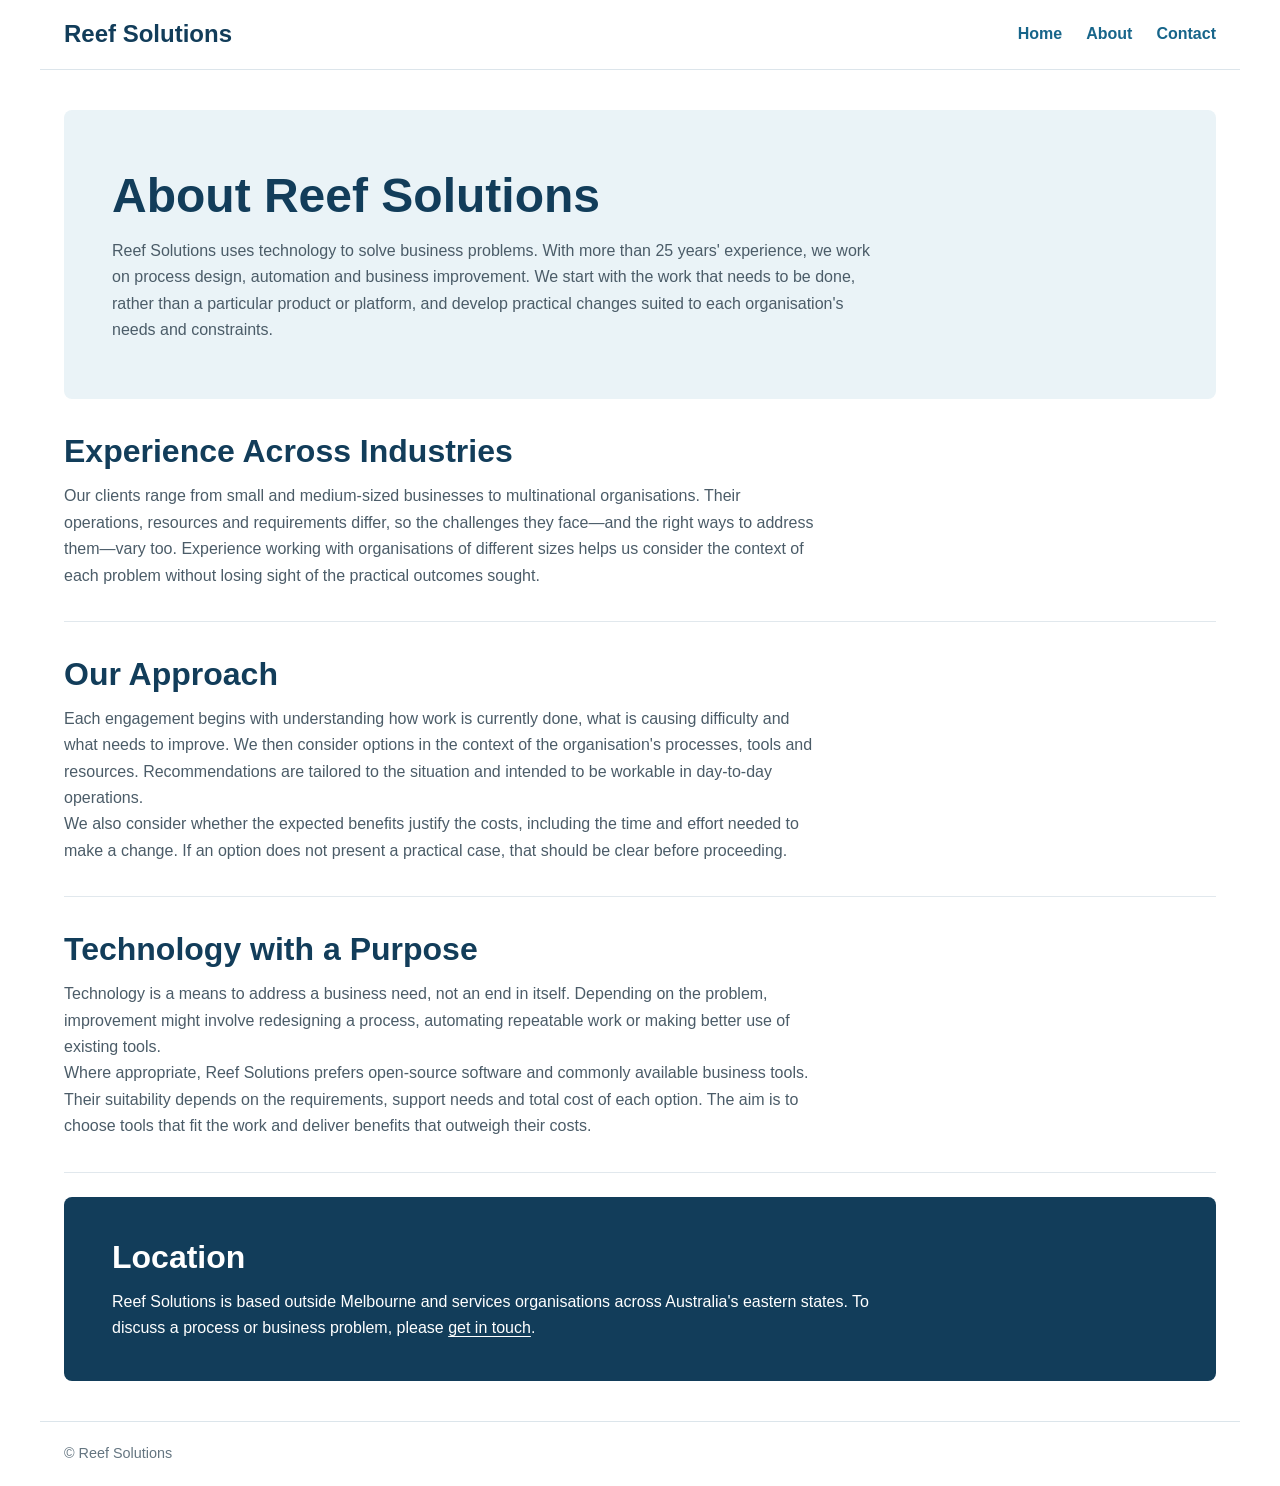
==== about.html @ 9a5fc0f3 "Add About page and update site footer" ====
<!DOCTYPE html>
<html lang="en">
<head>
    <meta charset="UTF-8">
    <meta name="viewport" content="width=device-width, initial-scale=1.0">
    <title>About | Reef Solutions</title>
    <link rel="stylesheet" href="css/styles.css">
</head>
<body>
    <header>
        <h1>Reef Solutions</h1>

        <nav>
            <a href="index.html">Home</a>
            <a href="about.html" aria-current="page">About</a>
            <a href="contact.html">Contact</a>
        </nav>
    </header>

    <main>
        <section>
            <h2>About Reef Solutions</h2>
            <p>
                Reef Solutions uses technology to solve business problems. With more than 25 years' experience,
                we work on process design, automation and business improvement. We start with the work that needs
                to be done, rather than a particular product or platform, and develop practical changes suited to
                each organisation's needs and constraints.
            </p>
        </section>

        <section>
            <h2>Experience Across Industries</h2>
            <p>
                Our clients range from small and medium-sized businesses to multinational organisations. Their
                operations, resources and requirements differ, so the challenges they face—and the right ways to
                address them—vary too. Experience working with organisations of different sizes helps us consider
                the context of each problem without losing sight of the practical outcomes sought.
            </p>
        </section>

        <section>
            <h2>Our Approach</h2>
            <p>
                Each engagement begins with understanding how work is currently done, what is causing difficulty
                and what needs to improve. We then consider options in the context of the organisation's processes,
                tools and resources. Recommendations are tailored to the situation and intended to be workable in
                day-to-day operations.
            </p>
            <p>
                We also consider whether the expected benefits justify the costs, including the time and effort
                needed to make a change. If an option does not present a practical case, that should be clear
                before proceeding.
            </p>
        </section>

        <section>
            <h2>Technology with a Purpose</h2>
            <p>
                Technology is a means to address a business need, not an end in itself. Depending on the problem,
                improvement might involve redesigning a process, automating repeatable work or making better use
                of existing tools.
            </p>
            <p>
                Where appropriate, Reef Solutions prefers open-source software and commonly available business
                tools. Their suitability depends on the requirements, support needs and total cost of each option.
                The aim is to choose tools that fit the work and deliver benefits that outweigh their costs.
            </p>
        </section>

        <section>
            <h2>Location</h2>
            <p>
                Reef Solutions is based outside Melbourne and services organisations across Australia's eastern
                states. To discuss a process or business problem, please <a href="contact.html">get in touch</a>.
            </p>
        </section>
    </main>

    <footer>
        <p>&copy; Reef Solutions</p>
    </footer>
</body>
</html>
---- css/styles.css ----
* {
    box-sizing: border-box;
}

body {
    margin: 0;
    color: #263746;
    background: #ffffff;
    font-family: "Segoe UI", Arial, sans-serif;
    font-size: 1rem;
    line-height: 1.65;
}

header,
main,
footer {
    width: 100%;
    max-width: 1200px;
    margin: 0 auto;
    padding-right: 1.5rem;
    padding-left: 1.5rem;
}

header {
    display: flex;
    align-items: center;
    justify-content: space-between;
    gap: 1.5rem;
    padding-top: 1.25rem;
    padding-bottom: 1.25rem;
    border-bottom: 1px solid #dce5eb;
}

header h1 {
    margin: 0;
    color: #123d5a;
    font-size: 1.5rem;
    line-height: 1.2;
}

nav {
    display: flex;
    flex-wrap: wrap;
    gap: 0.5rem 1.5rem;
}

a {
    color: #17658a;
    text-decoration: underline;
    text-decoration-color: transparent;
    text-underline-offset: 0.2em;
    transition: color 160ms ease, text-decoration-color 160ms ease;
}

a:hover {
    color: #0c4668;
    text-decoration-color: currentColor;
}

a:focus-visible {
    outline: 2px solid #17658a;
    outline-offset: 3px;
}

nav a {
    font-weight: 600;
    text-decoration: none;
}

main {
    padding-top: 2.5rem;
    padding-bottom: 2.5rem;
}

main > section {
    padding: 2rem 0;
    border-bottom: 1px solid #e1e8ed;
}

main > section:first-child {
    padding: 3.5rem 3rem;
    border: 0;
    border-radius: 0.5rem;
    background: #eaf3f7;
}

main > section:last-child {
    margin-top: 1.5rem;
    padding: 2.5rem 3rem;
    border: 0;
    border-radius: 0.5rem;
    color: #ffffff;
    background: #123d5a;
}

main > section:last-child a {
    color: #ffffff;
    text-decoration-color: currentColor;
}

main > section:last-child a:hover {
    color: #cfe7f3;
}

section h2 {
    margin: 0 0 0.75rem;
    color: #123d5a;
    font-size: clamp(1.5rem, 3vw, 2rem);
    line-height: 1.25;
}

section:first-child h2 {
    max-width: 850px;
    font-size: clamp(2rem, 5vw, 3rem);
}

section p {
    max-width: 760px;
    margin: 0;
    color: #4b5c68;
}

main > section:last-child h2,
main > section:last-child p {
    color: #ffffff;
}

footer {
    padding-top: 1.25rem;
    padding-bottom: 1.25rem;
    border-top: 1px solid #dce5eb;
    color: #647580;
    font-size: 0.9rem;
}

footer p {
    margin: 0;
}

@media (max-width: 640px) {
    header {
        align-items: flex-start;
        flex-direction: column;
        gap: 1rem;
        padding-top: 1rem;
        padding-bottom: 1rem;
    }

    nav {
        gap: 0.5rem 1.25rem;
    }

    main {
        padding-top: 1.25rem;
        padding-bottom: 1.5rem;
    }

    main > section:first-child,
    main > section:last-child {
        padding: 2rem 1.5rem;
    }

    main > section {
        padding: 1.5rem 0;
    }
}

@media (prefers-reduced-motion: reduce) {
    *,
    *::before,
    *::after {
        scroll-behavior: auto !important;
        transition-duration: 0.01ms !important;
    }
}
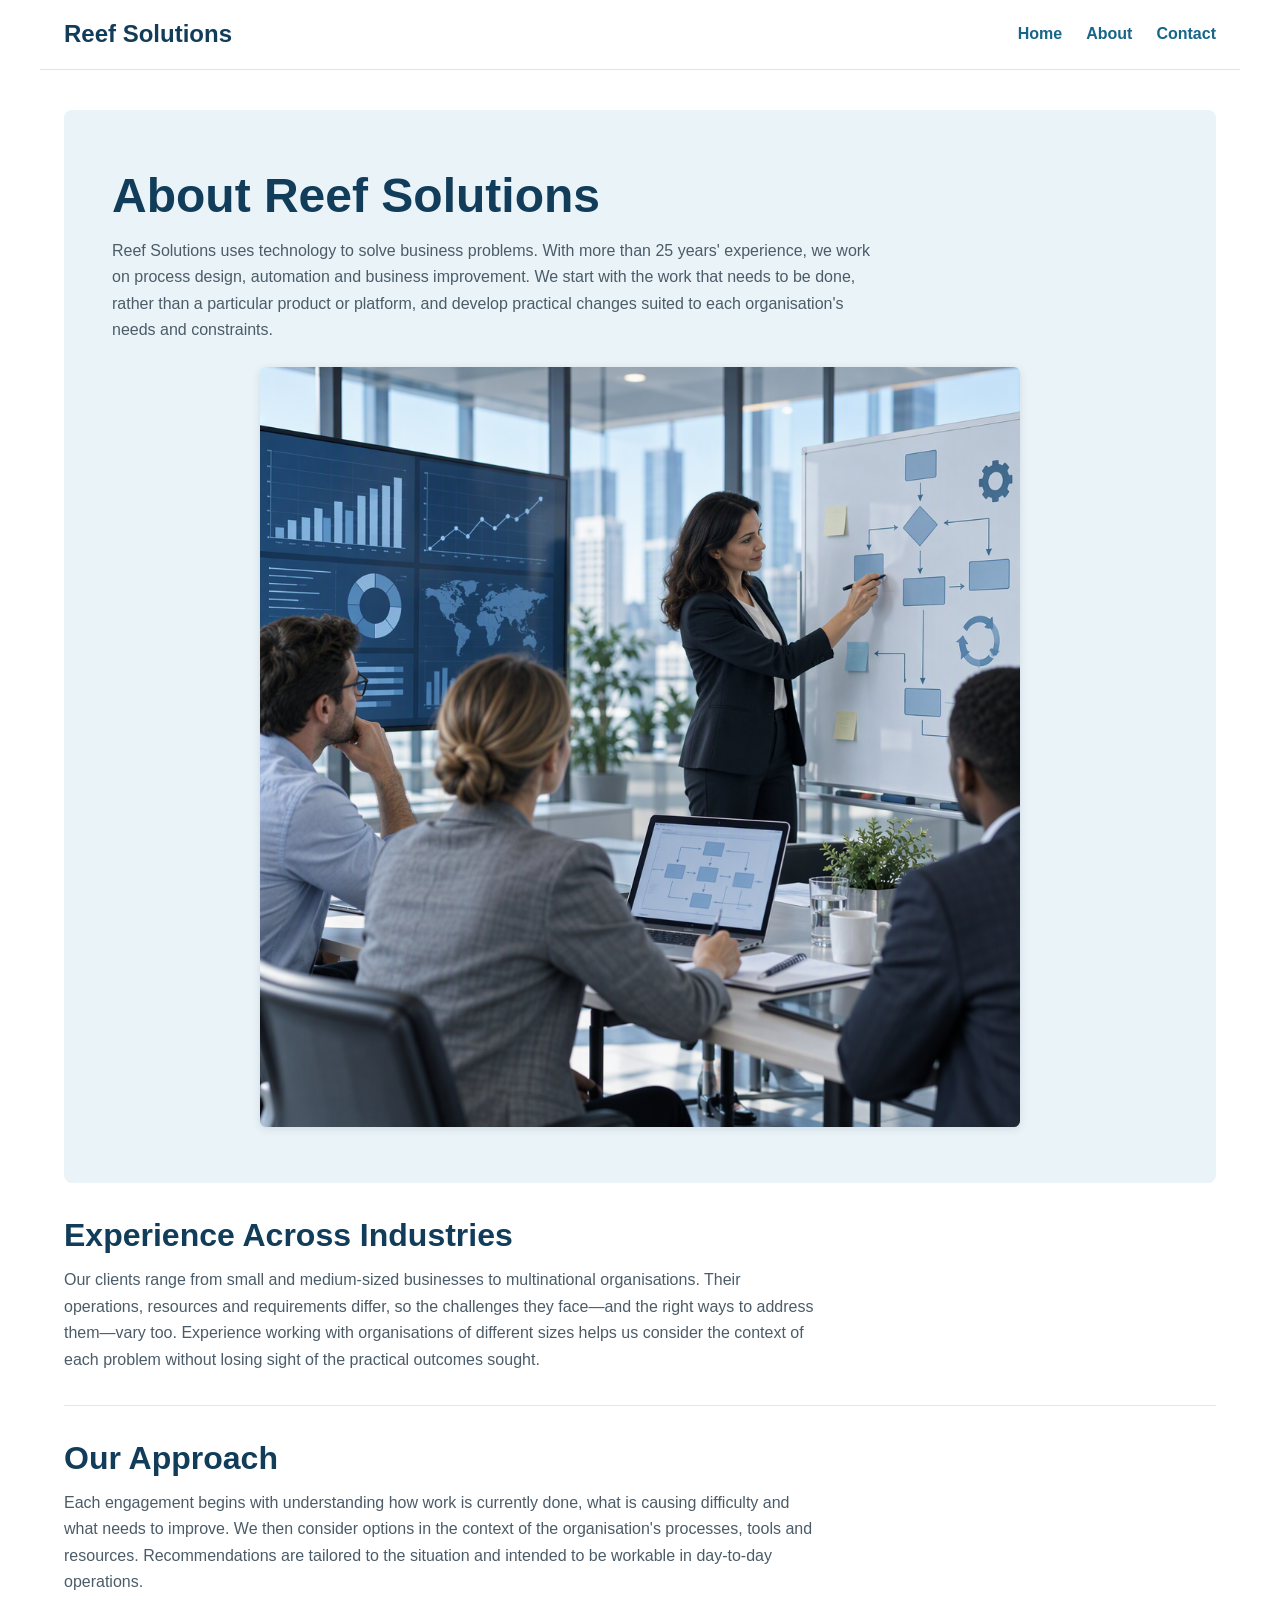
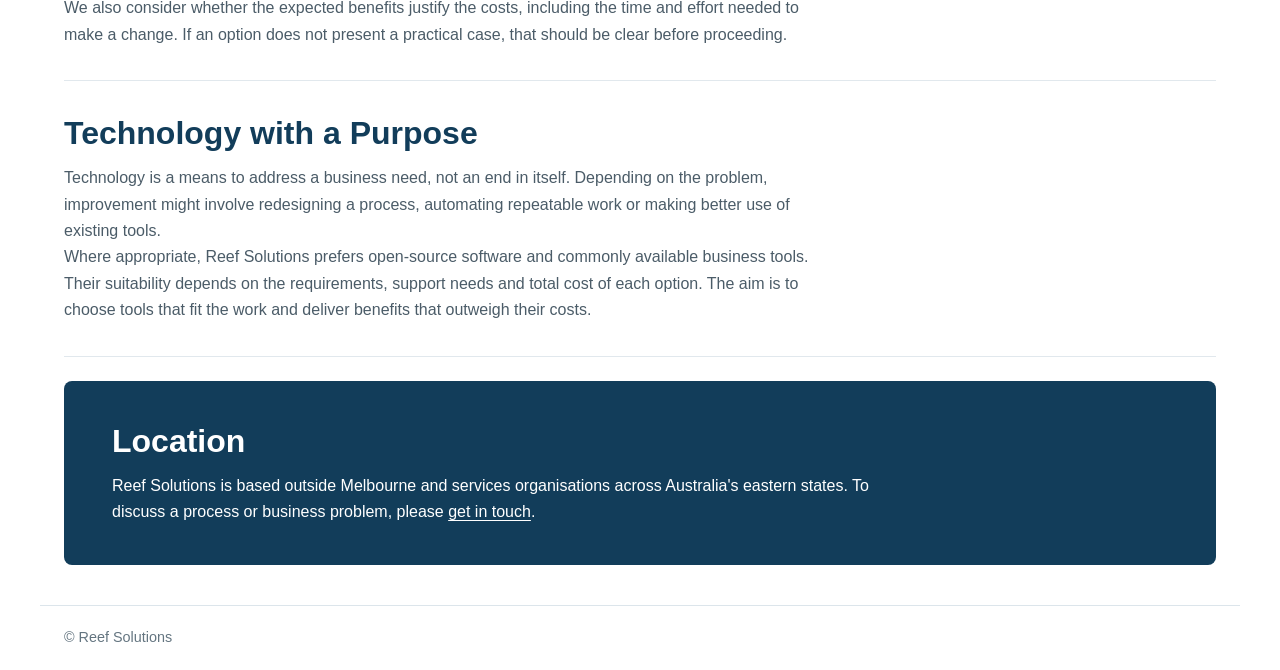
==== commit 0b2cc8b0: "Add About page image" ====
--- a/about.html
+++ b/about.html
@@ -26,6 +26,9 @@
                 to be done, rather than a particular product or platform, and develop practical changes suited to
                 each organisation's needs and constraints.
             </p>
+            <figure class="about-image">
+                <img src="images/about/process-improvement.png" alt="Illustration of business process improvement">
+            </figure>
         </section>
 
         <section>
--- a/css/styles.css
+++ b/css/styles.css
@@ -120,6 +120,20 @@
     color: #4b5c68;
 }
 
+figure.about-image {
+    margin: 1.5rem 0 0;
+}
+
+figure.about-image img {
+    display: block;
+    width: 100%;
+    max-width: 760px;
+    margin: 0 auto;
+    height: auto;
+    border-radius: 0.375rem;
+    box-shadow: 0 2px 8px rgba(18, 61, 90, 0.12);
+}
+
 main > section:last-child h2,
 main > section:last-child p {
     color: #ffffff;
